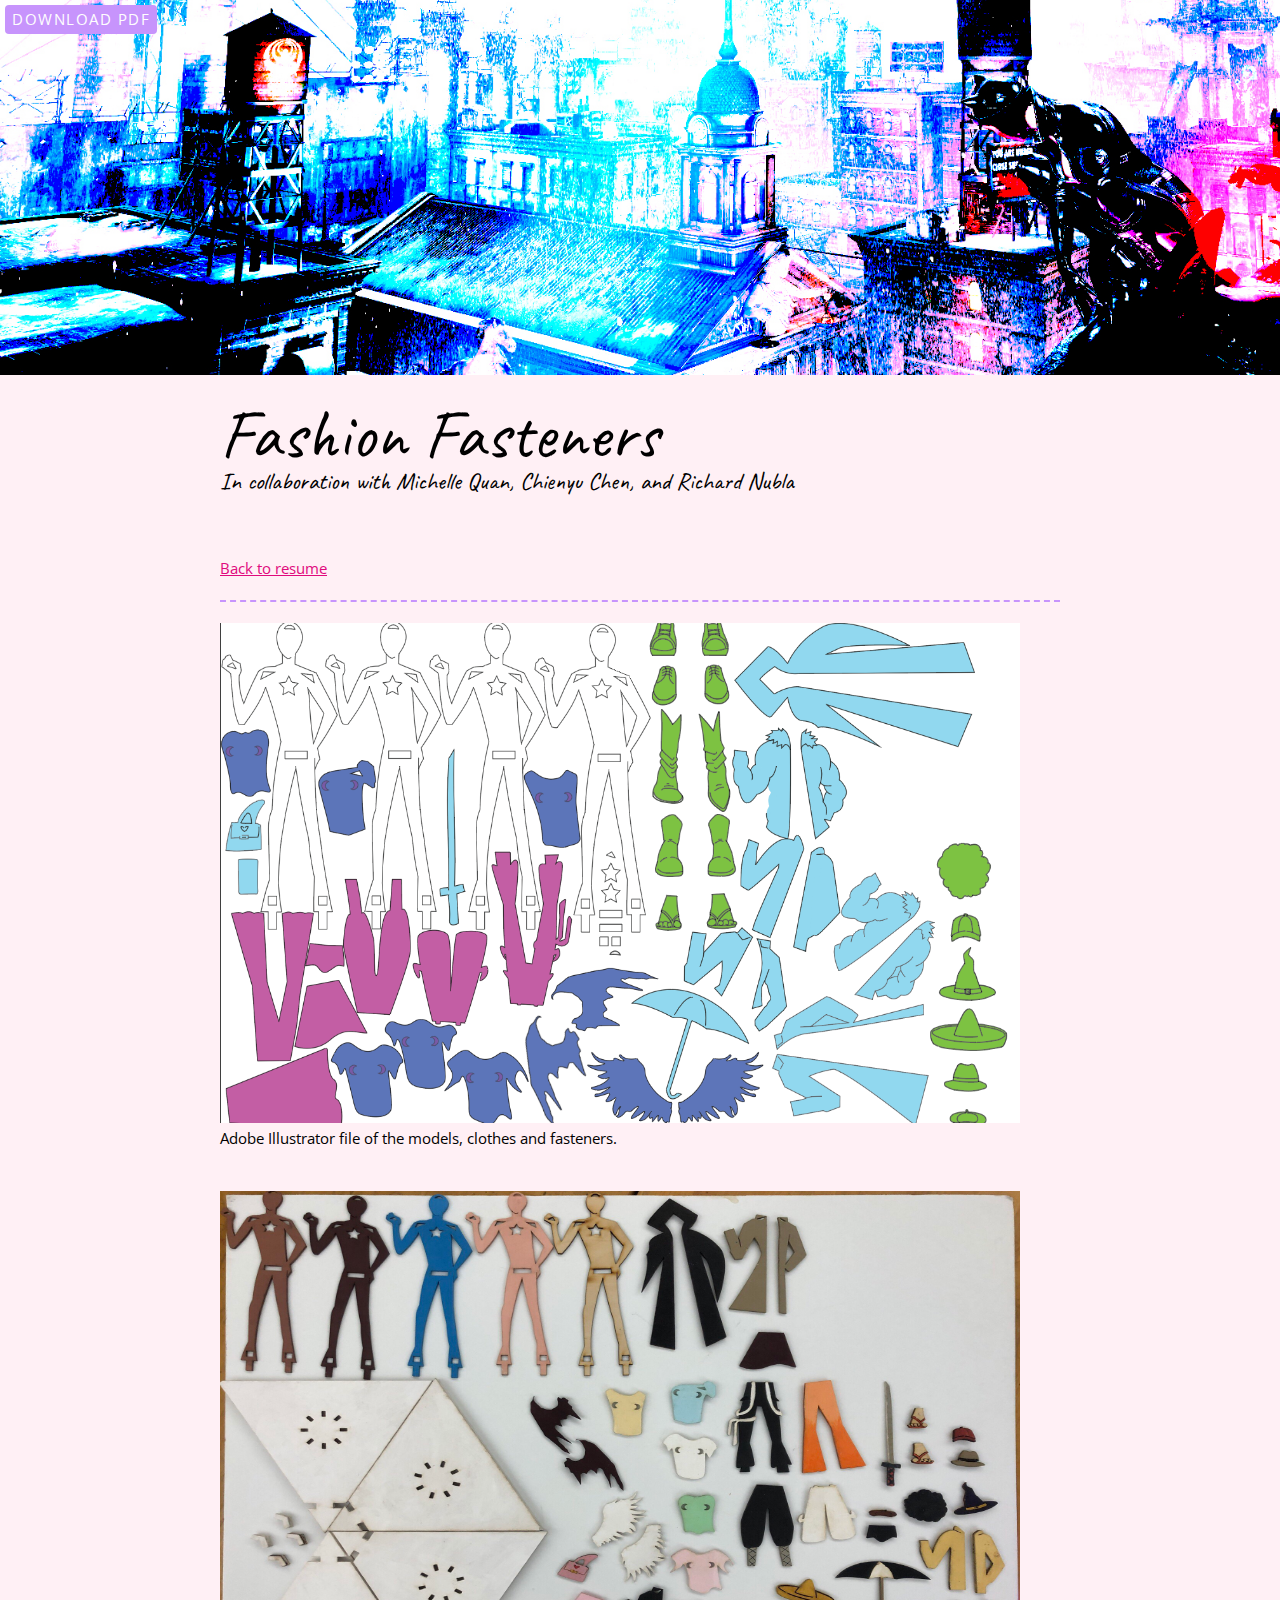
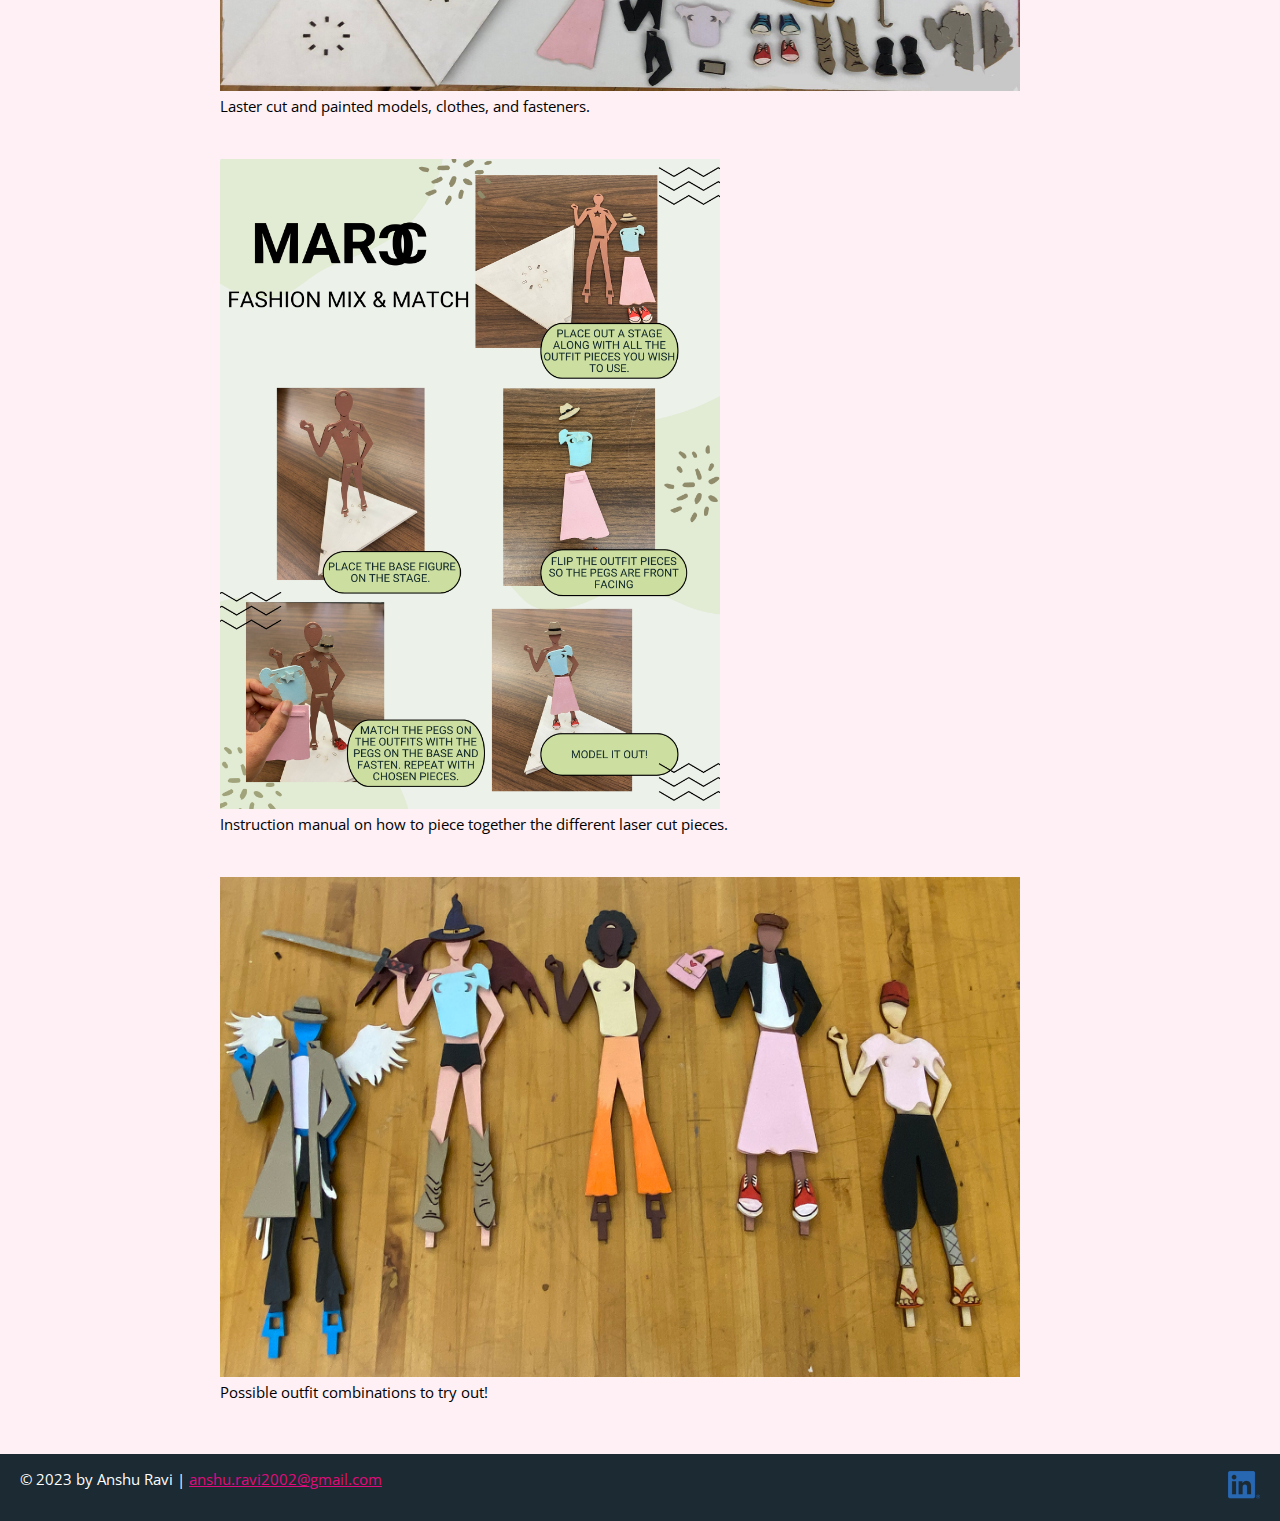
==== fashion.html @ a7bf44e6 "update" ====
<!DOCTYPE html>
<html lang="en">

<head>
  <meta charset="UTF-8">
  <meta name="viewport" content="width=device-width, initial-scale=1">
  <title>Resume | Anshu Ravi | Digital Media Artist</title>
  <link rel="preconnect" href="https://fonts.googleapis.com">
  <link rel="preconnect" href="https://fonts.gstatic.com" crossorigin>
  <link href="https://fonts.googleapis.com/css2?family=Caveat:wght@400..700&family=Open+Sans:ital,wght@0,300..800;1,300..800&display=swap" rel="stylesheet">
  <link rel="stylesheet" href="css/style.css">
</head>

<body class="resume">
  <a class="btn download-link" href="Anshu_Ravi_Resume.pdf">Download PDF</a>
  <!-- //  INTRO  // -->
  <header>
    <!-- Start content edits below this line. -->
    <div class="content-wrapper">
      <h1>Fashion Fasteners</h1>
      <h3>In collaboration with Michelle Quan, Chienyu Chen, and Richard Nubla</h3>
      
    </div>
    

    <!-- End content edits here. -->
  </header>

  <main class="content-wrapper">
    <!-- //  PROFILE  // -->
    <section class="resume-section">
        <a href="resume.html">Back to resume</a>
        <br> 
        <br>
      <!-- Start content edits below this line. -->
    

      <!-- End content edits here. -->
    </section>

    <!-- //  PROJECTS  // -->
    <section class="resume-section">
      <!-- Start content edits below this line. -->
      <h2></h2>


      <!-- To add more items, copy this whole <section></section> block-->
      
      <br>
        <img src="images/ALL.png" width="800px" height="500px"
          alt="illustrator file of vector models and clothing.">
        <figcaption>Adobe Illustrator file of the models, clothes and fasteners.</figcaption>
      <br>
      <br>
        <img src="images/finalprintedpieces.jpg" width="800px" height="500px"
          alt="laser cut and painted pieces.">
        <figcaption>Laster cut and painted models, clothes, and fasteners.</figcaption>

      <br>
      <br>
      <img src="images/MARC.png" width="500px" height="650px"
      alt="instruction manual on how to put the pieces together.">
    <figcaption>Instruction manual on how to piece together the different laser cut pieces.</figcaption>
  <br>
  <br>
    <img src="images/outfitstestscaled.png" width="800px" height="500px"
      alt="a set of outfit combinations.">
    <figcaption>Possible outfit combinations to try out!</figcaption>
    <br>


   

      <!-- End content edits here. -->
    </section>
  </main>

  <!-- //  FOOTER INFO, SOCIAL MEDIA  // -->
  <footer>
    <!-- Start content edits below this line. -->
    <p>© 2023 by Anshu Ravi | <a href="anshu.ravi2002@gmail.com">anshu.ravi2002@gmail.com</a></p>

    <!-- Add or remove any networks. -->
    <ul class="socials">
      <li>
        <a href="https://www.linkedin.com/in/anshu-ravi-61121a263/" target="_blank"> <img
            src="images/icon-logo-linkedin.png" alt="My LinkedIn profile"></a>
      </li>
    </ul>

    <!-- End content edits here. -->
  </footer>
</body>

</html>
---- css/style.css ----
/* 
COLOR PALETTE
--gunmetal: #1B2A33ff;
--lavender-floral: #C794FCff;
--mexican-pink: #E00A7Dff;
--white: #FEFEFEff;
--deep cerulean: #0A51FCff;
*/

/* GLOBAL STYLES 
----------------------------------*/
/* 
  https://www.paulirish.com/2012/box-sizing-border-box-ftw/
*/
html {
    box-sizing: border-box;
    font-size: 62.5%;

}

*,
*:before,
*:after {
    box-sizing: inherit;
}

html,
body {
    height: 100%
}

body {
    background: lavenderblush;
    margin: 0;
    font-family: "Open Sans", sans-serif;
    font-size: 1.5rem;
    line-height: 1.4;
}

h1,
h2,
h3 {
    font-family: "Caveat", cursive;
    font-weight: 400;
    margin: 0;
}

h1 {
    font-size: 7rem;
    line-height: 0.85;
}

h2 {
    font-size: 3.6rem;
}

h3 {
    font-size: 2.4rem;
}

/* links */
a {
    color: #E00A7Dff;
}

a:hover {
    color: #0077b5;
    text-decoration: none;
}

footer a {
    color: #E00A7Dff;

}

footer a:hover {
    color: #0077b5;
}

.btn {
    background: #C794FCff;
    color: #FEFEFEff;
    text-decoration: none;
    text-transform: uppercase;
    font-size: 1.2rem;
    display: inline-block;
    padding: 7px;
    letter-spacing: 0.1em;
    line-height: 1;
    border-radius: 4px;
}

.content-wrapper {
    margin: 0 auto;
    padding: 30px;
    max-width: 900px;
}

/* HOME 
----------------------------------*/
.home {
    background: url(../images/background2.jpg) no-repeat;
    background-size: cover;
    display: flex;
    flex-direction: column;
}

.home .content-wrapper {
    flex: 1 0 auto;
}

.content-bg {
    background: rgb(199 148 252 / 0.9);
    padding: 30px;
}
@media screen and (max-width:650px){
    .home .content-wrapper {
        padding: 10px;
    }
        .content-bg {
            padding: 20px;
        }

}

/* RESUME 
----------------------------------*/
.resume header::before {
    background: url(../images/background2.jpg) bottom;
    background-size: cover;
    content: "";
    display: block;
    height: 375px;
}

.resume {
    margin-bottom: 50px;
}

.resume-section h2 {
    border-bottom: 2px dashed #C794FCff
}

.download-link {
    position: fixed;
    top: 5px;
    left: 5px;
    font-size: 1.5rem;
}
@media screen and (max-width: 1200px) {
    .download-link{
        position: absolute;

    }
}
@media  and (max-wdith: 500px) {
    .resume header::before {
        height: 200px;
    }
    h1 {
        font-size: 5rem;
    }
    h2 {
        font-size: 2.6rem;
    }
}


/* Projects
----------------------------------*/
.project-item {
    margin: 30px 0;
}
.project-item img {
    width: 300px;
}
@media screen and (min-width:860px) {
    .project-item {
        display: flow-root;
    }
    .project-item img {
        float: left;
        margin-right: 20px;
    }
}
@media screen and (min-wdith:650px) and (max-width:859px) {
    .project-wrapper {
        display: grid;
        grid-template-columns: repeat(2,1fr);
        column-gap: 20px;
    }
    .project-item img {
        width: 100%;
    }
}

@media screen and (max-width:500px){
    .project-item img {
        width: 100%;
        margin-bottom: 10px;

    }
}

/* Work Experience 
----------------------------------*/
.work-item {
    margin: 30px 0;
}

.work-details p {
    margin: 0;

}


@media screen and (min-wdth:860px){
    .work-item {
        display: grid;
        grid-template-columns: 1fr 2fr;
        column-gap: 20px;

    }
    .work-summary p:first-child {
        margin-top: 0;
    
    }

}

/* Education
----------------------------------*/
.education-item {
    margin: 30px 0;
}

.education-item p {
    margin: 0;
}

/* FOOTER
----------------------------------*/
footer {
    background: #1B2A33ff;
    color: #FEFEFEff;
}

.socials {
    list-style-type: none;
    padding: 0;
}

.socials li {
    display: inline-block;
    margin-left: 10px;
}

.socials img {
    width: 32px;
}

.socials img:hover {
    opacity: 0.5;
}
@media screen and (min-width: 860px) {
    footer {
        display: flex;
        justify-content: space-between;
        padding: 0 20px;
    }
}

@media screen and (max-width: 859px){
footer {
    text-align: center;
    padding: 10px;
}
}
.grid2x2 {
    min-height: 100%;
    display: flex;
    flex-wrap: wrap;
    flex-direction: row;
  }
  .grid2x2 > div {
    display: flex; 
    flex-basis: calc(50% - 40px);  
    justify-content: center;
    flex-direction: column;
  }
  .grid2x2 > div > div {
    display: flex;
    justify-content: center;
    flex-direction: row;
  }
  
  .box { margin: 20px; }
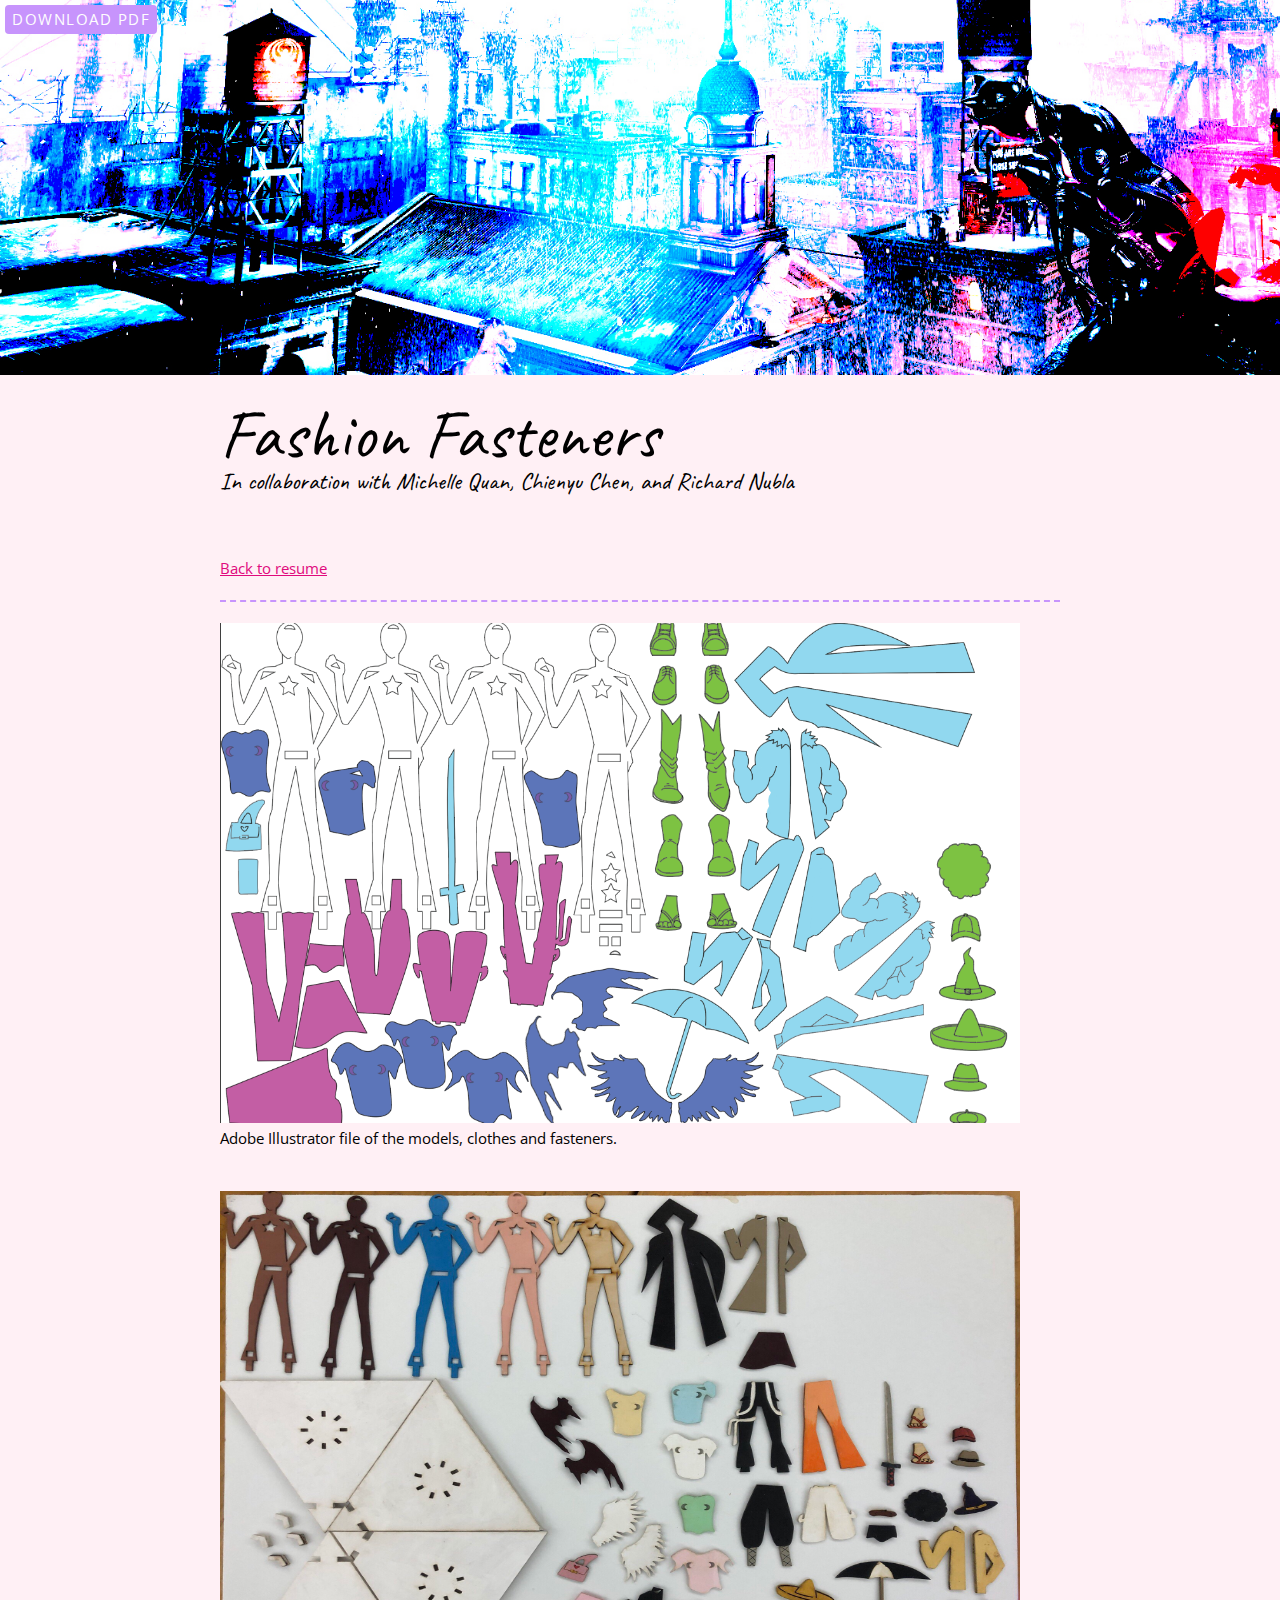
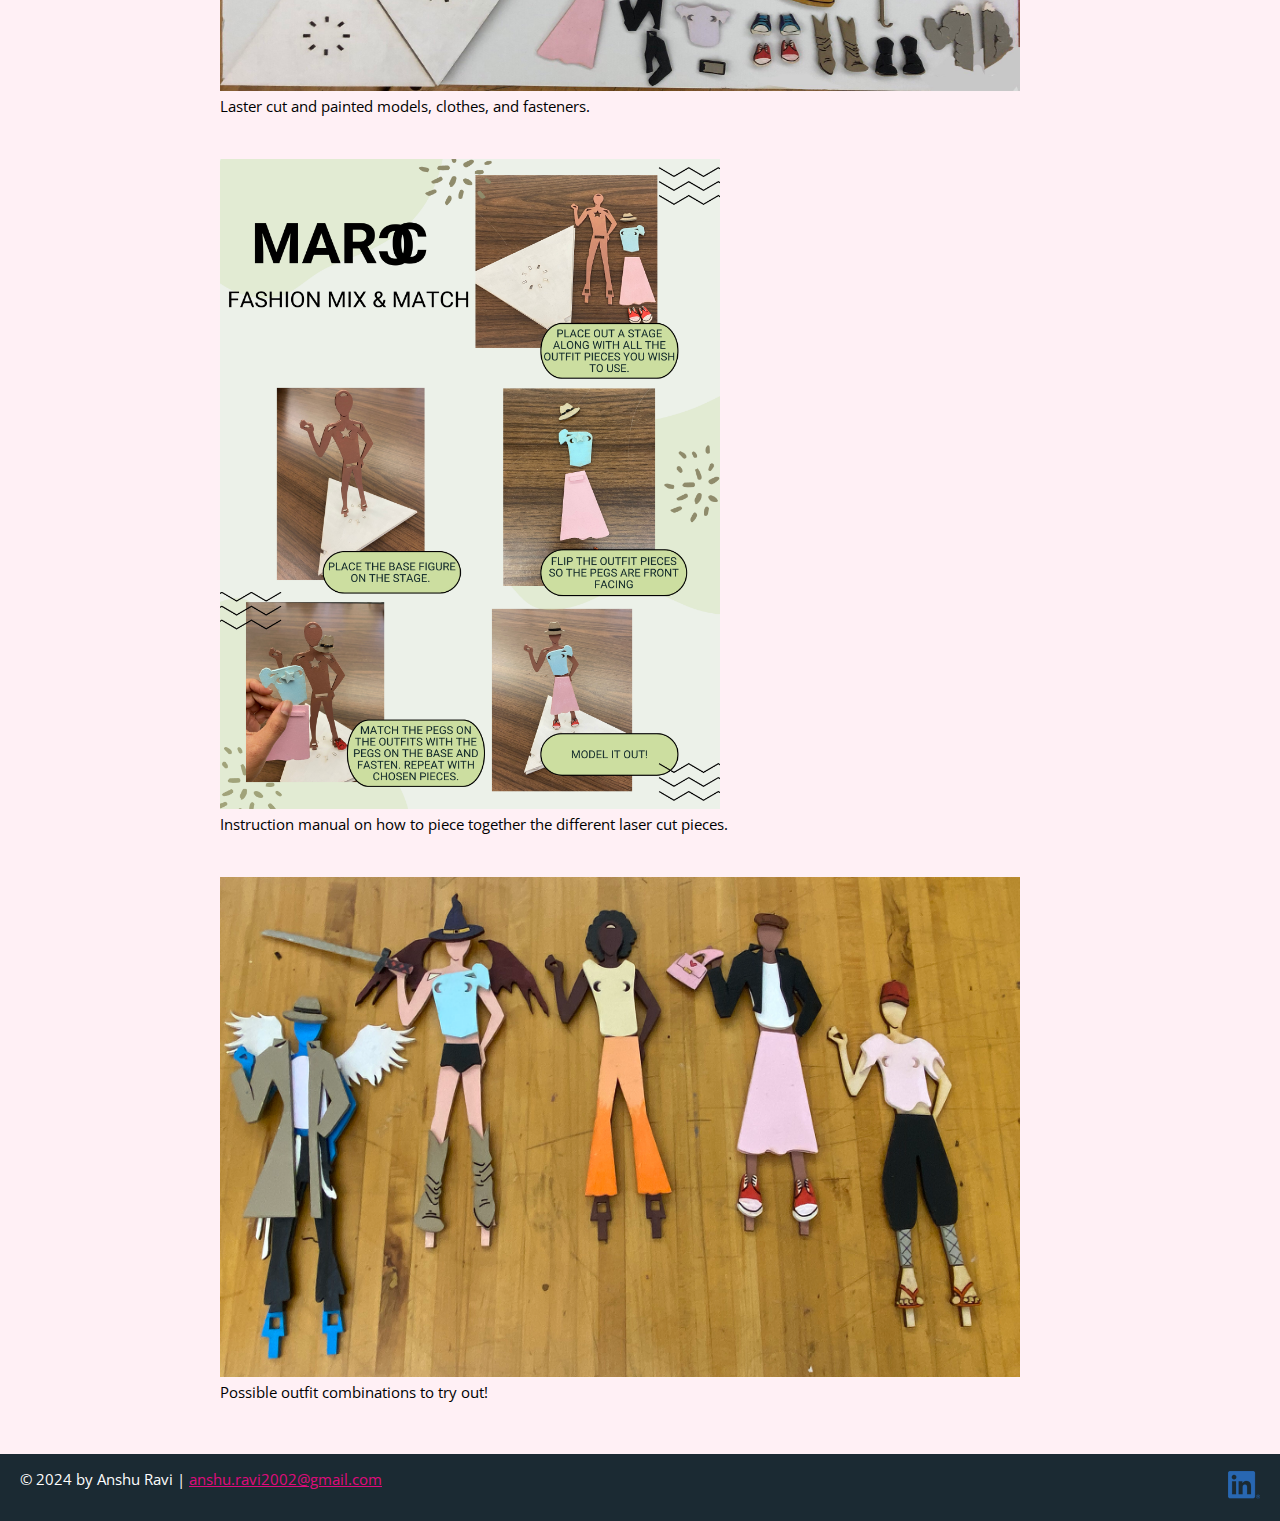
==== commit c327f50c: "changed date" ====
--- a/fashion.html
+++ b/fashion.html
@@ -12,7 +12,7 @@
 </head>
 
 <body class="resume">
-  <a class="btn download-link" href="Anshu_Ravi_Resume.pdf">Download PDF</a>
+  <a class="btn download-link" href="Anshu_Ravi_Resume_Final.pdf">Download PDF</a>
   <!-- //  INTRO  // -->
   <header>
     <!-- Start content edits below this line. -->
@@ -78,7 +78,7 @@
   <!-- //  FOOTER INFO, SOCIAL MEDIA  // -->
   <footer>
     <!-- Start content edits below this line. -->
-    <p>© 2023 by Anshu Ravi | <a href="anshu.ravi2002@gmail.com">anshu.ravi2002@gmail.com</a></p>
+    <p>© 2024 by Anshu Ravi | <a href="anshu.ravi2002@gmail.com">anshu.ravi2002@gmail.com</a></p>
 
     <!-- Add or remove any networks. -->
     <ul class="socials">
